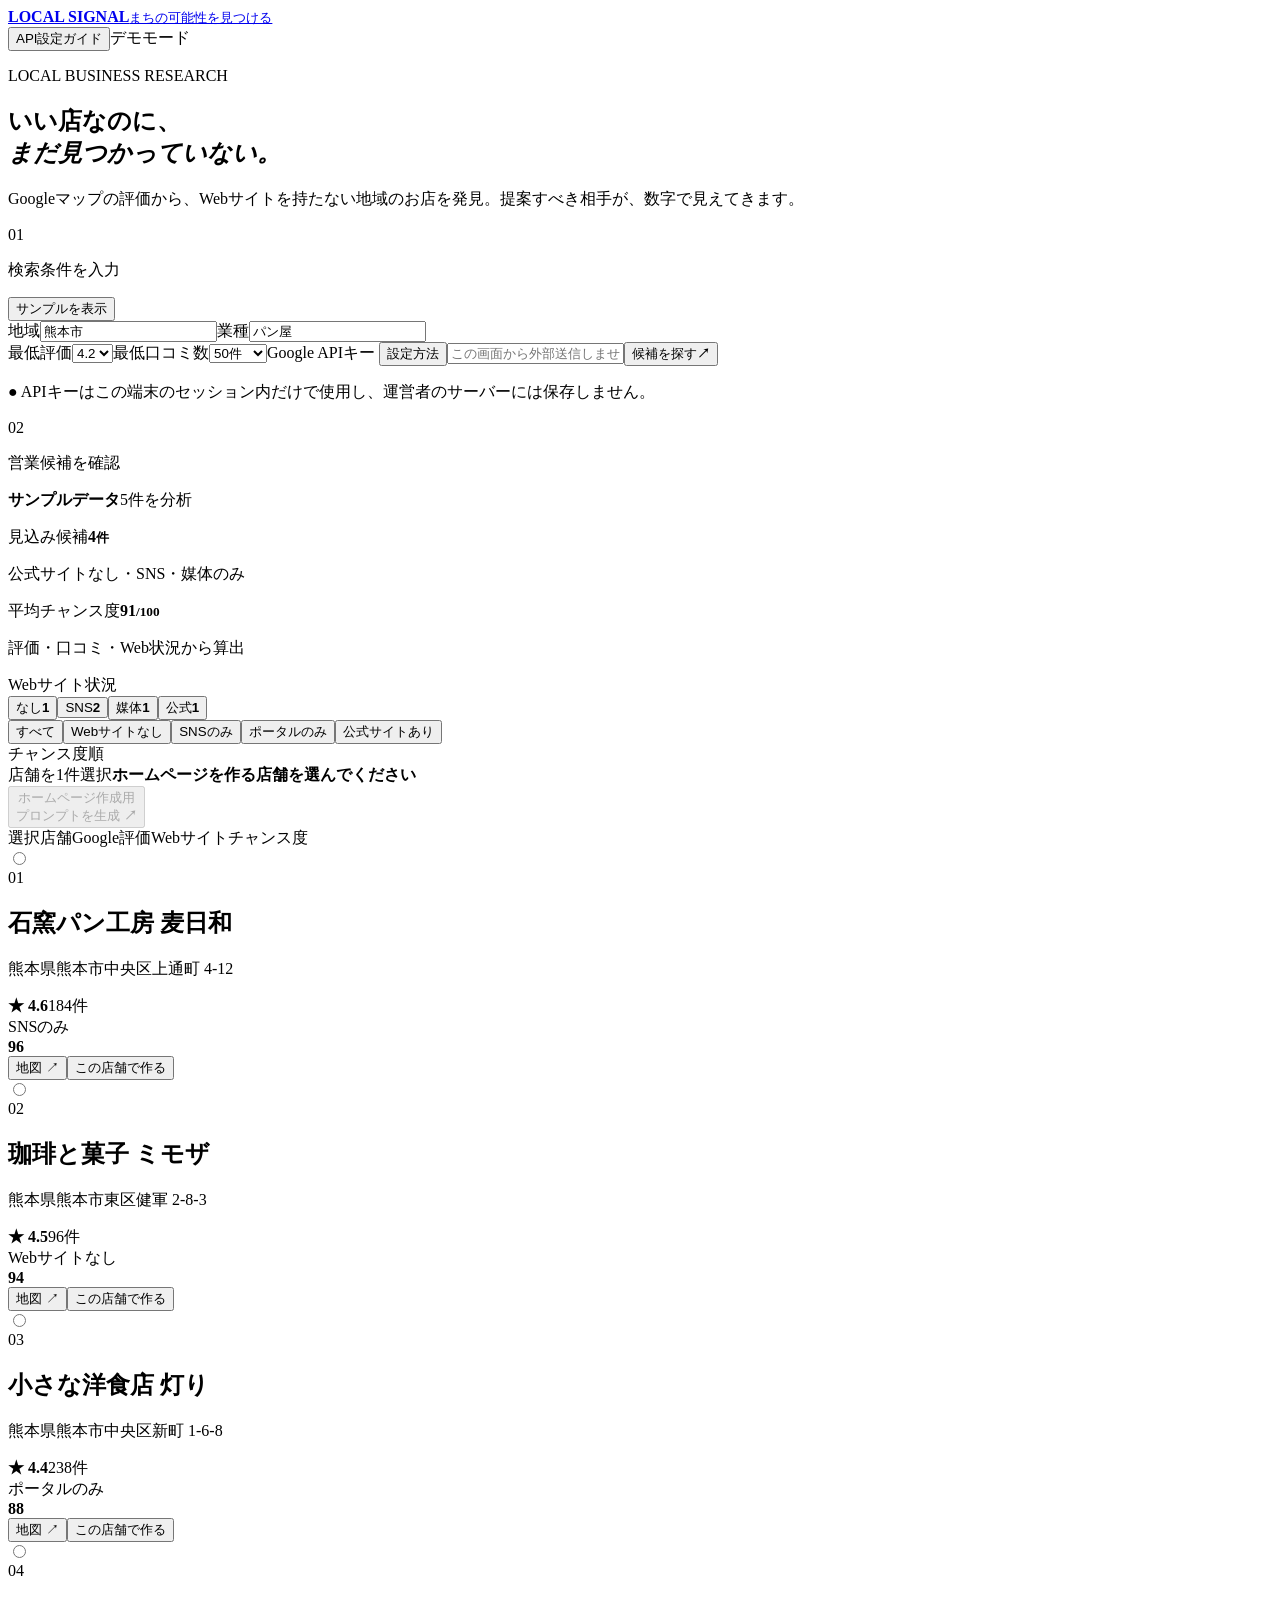
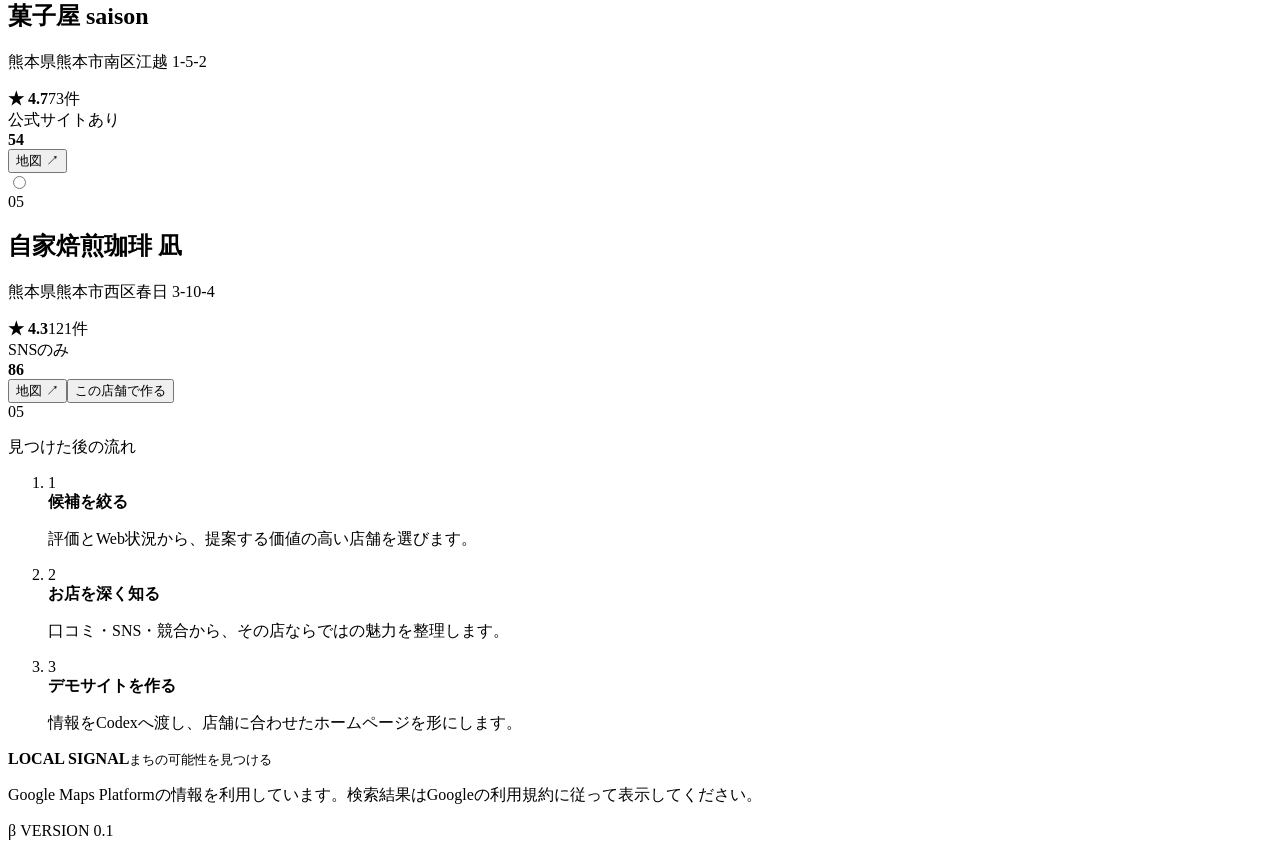
==== docs/index.html @ 7fbd6bca "Add GitHub Pages deployment" ====
<!DOCTYPE html><html lang="ja"><head><meta charSet="utf-8"/><meta name="viewport" content="width=device-width, initial-scale=1"/><link rel="stylesheet" href="/local-signal-research/_next/static/chunks/0dtgub6gqfboc.css" data-precedence="next"/><link rel="preload" as="script" fetchPriority="low" href="/local-signal-research/_next/static/chunks/0ht900cau6_ur.js"/><script src="/local-signal-research/_next/static/chunks/0qncs5-1titxp.js" async=""></script><script src="/local-signal-research/_next/static/chunks/07lhk_q6pmm3r.js" async=""></script><script src="/local-signal-research/_next/static/chunks/turbopack-1726y79am24yc.js" async=""></script><script src="/local-signal-research/_next/static/chunks/0dbhjjzl8qfwv.js" async=""></script><script src="/local-signal-research/_next/static/chunks/0f1sob.sh7b4a.js" async=""></script><title>LOCAL SIGNAL | 地域店舗リサーチ</title><meta name="description" content="Googleマップの評価から、Webサイトを持たない地域の優良店を発見する店舗リサーチツール。"/><meta property="og:title" content="LOCAL SIGNAL | 地域店舗リサーチ"/><meta property="og:description" content="いい店を、見つけにいく。Webサイトを持たない地域の優良店を発見。"/><meta property="og:image" content="https://splashocean920hiro-gif.github.io/local-signal-research/og.png"/><meta property="og:image:width" content="1200"/><meta property="og:image:height" content="630"/><meta property="og:image:alt" content="LOCAL SIGNAL"/><meta name="twitter:card" content="summary_large_image"/><meta name="twitter:title" content="LOCAL SIGNAL | 地域店舗リサーチ"/><meta name="twitter:description" content="いい店を、見つけにいく。"/><meta name="twitter:image" content="https://splashocean920hiro-gif.github.io/local-signal-research/og.png"/><script src="/local-signal-research/_next/static/chunks/03~yq9q893hmn.js" noModule=""></script></head><body><div hidden=""><!--$--><!--/$--></div><main><header class="topbar"><a class="brand" href="#top" aria-label="LOCAL SIGNAL ホーム"><span class="brandMark"><i></i><i></i><i></i></span><span><strong>LOCAL SIGNAL</strong><small>まちの可能性を見つける</small></span></a><div class="headerActions"><button class="textButton">API設定ガイド</button><span class="connection "><i></i>デモモード</span></div></header><section class="hero" id="top"><div class="heroIntro"><p class="overline">LOCAL BUSINESS RESEARCH</p><h1>いい店なのに、<br/><em>まだ見つかっていない。</em></h1><p class="heroLead">Googleマップの評価から、Webサイトを持たない地域のお店を発見。提案すべき相手が、数字で見えてきます。</p></div><form class="searchPanel"><div class="panelTop"><div><span class="stepNumber">01</span><p>検索条件を入力</p></div><button type="button" class="demoReset">サンプルを表示</button></div><div class="mainFields"><label><span>地域</span><input placeholder="例：熊本市" required="" value="熊本市"/></label><label><span>業種</span><input placeholder="例：パン屋" required="" value="パン屋"/></label></div><div class="subFields"><label><span>最低評価</span><select><option value="4">4.0</option><option value="4.2" selected="">4.2</option><option value="4.3">4.3</option><option value="4.5">4.5</option></select></label><label><span>最低口コミ数</span><select><option value="20">20件</option><option value="50" selected="">50件</option><option value="100">100件</option><option value="200">200件</option></select></label><label class="apiField"><span>Google APIキー <button type="button">設定方法</button></span><input type="password" placeholder="この画面から外部送信しません" autoComplete="off" value=""/></label><button class="searchButton" type="submit"><span>候補を探す</span><b>↗</b></button></div><p class="privacyNote"><span>●</span> APIキーはこの端末のセッション内だけで使用し、運営者のサーバーには保存しません。</p></form></section><section class="results" aria-live="polite"><div class="resultHeading"><div><span class="stepNumber dark">02</span><p>営業候補を確認</p></div><p class="resultContext"><b>サンプルデータ</b><span>5<!-- -->件を分析</span></p></div><div class="summaryGrid"><article><span>見込み候補</span><strong>4<small>件</small></strong><p>公式サイトなし・SNS・媒体のみ</p></article><article><span>平均チャンス度</span><strong>91<small>/100</small></strong><p>評価・口コミ・Web状況から算出</p></article><article class="breakdown"><span>Webサイト状況</span><div><button><i class="none"></i>なし<b>1</b></button><button><i class="sns"></i>SNS<b>2</b></button><button><i class="portal"></i>媒体<b>1</b></button><button><i class="official"></i>公式<b>1</b></button></div></article></div><div class="tableToolbar"><div class="filterTabs"><button class="active">すべて</button><button class="">Webサイトなし</button><button class="">SNSのみ</button><button class="">ポータルのみ</button><button class="">公式サイトあり</button></div><span>チャンス度順</span></div><div class="selectionBar "><div><span>店舗を1件選択</span><strong>ホームページを作る店舗を選んでください</strong></div><button type="button" disabled="">ホームページ作成用<br/>プロンプトを生成 <b>↗</b></button></div><div class="leadTable"><div class="tableHead"><span>選択</span><span>店舗</span><span>Google評価</span><span>Webサイト</span><span>チャンス度</span><span></span></div><article class="leadRow "><label class="selectControl" aria-label="石窯パン工房 麦日和を選択"><input type="radio" name="selected-store"/><span></span></label><div class="storeCell"><span class="rank">01</span><div><h2>石窯パン工房 麦日和</h2><p>熊本県熊本市中央区上通町 4-12</p></div></div><div class="ratingCell"><strong>★ <!-- -->4.6</strong><span>184<!-- -->件</span></div><div><span class="statusBadge sns"><i></i>SNSのみ</span></div><div class="scoreCell"><div><i style="width:96%"></i></div><strong>96</strong></div><div class="rowActions"><button type="button">地図 ↗</button><button class="proposal" type="button">この店舗で作る</button></div></article><article class="leadRow "><label class="selectControl" aria-label="珈琲と菓子 ミモザを選択"><input type="radio" name="selected-store"/><span></span></label><div class="storeCell"><span class="rank">02</span><div><h2>珈琲と菓子 ミモザ</h2><p>熊本県熊本市東区健軍 2-8-3</p></div></div><div class="ratingCell"><strong>★ <!-- -->4.5</strong><span>96<!-- -->件</span></div><div><span class="statusBadge none"><i></i>Webサイトなし</span></div><div class="scoreCell"><div><i style="width:94%"></i></div><strong>94</strong></div><div class="rowActions"><button type="button">地図 ↗</button><button class="proposal" type="button">この店舗で作る</button></div></article><article class="leadRow "><label class="selectControl" aria-label="小さな洋食店 灯りを選択"><input type="radio" name="selected-store"/><span></span></label><div class="storeCell"><span class="rank">03</span><div><h2>小さな洋食店 灯り</h2><p>熊本県熊本市中央区新町 1-6-8</p></div></div><div class="ratingCell"><strong>★ <!-- -->4.4</strong><span>238<!-- -->件</span></div><div><span class="statusBadge portal"><i></i>ポータルのみ</span></div><div class="scoreCell"><div><i style="width:88%"></i></div><strong>88</strong></div><div class="rowActions"><button type="button">地図 ↗</button><button class="proposal" type="button">この店舗で作る</button></div></article><article class="leadRow "><label class="selectControl" aria-label="菓子屋 saisonを選択"><input type="radio" name="selected-store"/><span></span></label><div class="storeCell"><span class="rank">04</span><div><h2>菓子屋 saison</h2><p>熊本県熊本市南区江越 1-5-2</p></div></div><div class="ratingCell"><strong>★ <!-- -->4.7</strong><span>73<!-- -->件</span></div><div><span class="statusBadge official"><i></i>公式サイトあり</span></div><div class="scoreCell"><div><i style="width:54%"></i></div><strong>54</strong></div><div class="rowActions"><button type="button">地図 ↗</button></div></article><article class="leadRow "><label class="selectControl" aria-label="自家焙煎珈琲 凪を選択"><input type="radio" name="selected-store"/><span></span></label><div class="storeCell"><span class="rank">05</span><div><h2>自家焙煎珈琲 凪</h2><p>熊本県熊本市西区春日 3-10-4</p></div></div><div class="ratingCell"><strong>★ <!-- -->4.3</strong><span>121<!-- -->件</span></div><div><span class="statusBadge sns"><i></i>SNSのみ</span></div><div class="scoreCell"><div><i style="width:86%"></i></div><strong>86</strong></div><div class="rowActions"><button type="button">地図 ↗</button><button class="proposal" type="button">この店舗で作る</button></div></article></div></section><section class="workflow"><div><span class="stepNumber pale">05</span><p>見つけた後の流れ</p></div><ol><li><span>1</span><div><strong>候補を絞る</strong><p>評価とWeb状況から、提案する価値の高い店舗を選びます。</p></div></li><li><span>2</span><div><strong>お店を深く知る</strong><p>口コミ・SNS・競合から、その店ならではの魅力を整理します。</p></div></li><li><span>3</span><div><strong>デモサイトを作る</strong><p>情報をCodexへ渡し、店舗に合わせたホームページを形にします。</p></div></li></ol></section><footer><div class="brand footerBrand"><span class="brandMark"><i></i><i></i><i></i></span><span><strong>LOCAL SIGNAL</strong><small>まちの可能性を見つける</small></span></div><p>Google Maps Platformの情報を利用しています。検索結果はGoogleの利用規約に従って表示してください。</p><span>β VERSION 0.1</span></footer></main><!--$--><!--/$--><script src="/local-signal-research/_next/static/chunks/0ht900cau6_ur.js" id="_R_" async=""></script><script>(self.__next_f=self.__next_f||[]).push([0])</script><script>self.__next_f.push([1,"1:\"$Sreact.fragment\"\n2:I[39756,[\"/local-signal-research/_next/static/chunks/0dbhjjzl8qfwv.js\"],\"default\"]\n3:I[37457,[\"/local-signal-research/_next/static/chunks/0dbhjjzl8qfwv.js\"],\"default\"]\n4:I[47257,[\"/local-signal-research/_next/static/chunks/0dbhjjzl8qfwv.js\"],\"ClientPageRoot\"]\n5:I[31713,[\"/local-signal-research/_next/static/chunks/0dbhjjzl8qfwv.js\",\"/local-signal-research/_next/static/chunks/0f1sob.sh7b4a.js\"],\"default\"]\n8:I[97367,[\"/local-signal-research/_next/static/chunks/0dbhjjzl8qfwv.js\"],\"OutletBoundary\"]\n9:\"$Sreact.suspense\"\nb:I[97367,[\"/local-signal-research/_next/static/chunks/0dbhjjzl8qfwv.js\"],\"ViewportBoundary\"]\nd:I[97367,[\"/local-signal-research/_next/static/chunks/0dbhjjzl8qfwv.js\"],\"MetadataBoundary\"]\nf:I[68027,[\"/local-signal-research/_next/static/chunks/0dbhjjzl8qfwv.js\"],\"default\",1]\n:HL[\"/local-signal-research/_next/static/chunks/0dtgub6gqfboc.css\",\"style\"]\n"])</script><script>self.__next_f.push([1,"0:{\"P\":null,\"c\":[\"\",\"\"],\"q\":\"\",\"i\":false,\"f\":[[[\"\",{\"children\":[\"__PAGE__\",{}]},\"$undefined\",\"$undefined\",16],[[\"$\",\"$1\",\"c\",{\"children\":[[[\"$\",\"link\",\"0\",{\"rel\":\"stylesheet\",\"href\":\"/local-signal-research/_next/static/chunks/0dtgub6gqfboc.css\",\"precedence\":\"next\",\"crossOrigin\":\"$undefined\",\"nonce\":\"$undefined\"}],[\"$\",\"script\",\"script-0\",{\"src\":\"/local-signal-research/_next/static/chunks/0dbhjjzl8qfwv.js\",\"async\":true,\"nonce\":\"$undefined\"}]],[\"$\",\"html\",null,{\"lang\":\"ja\",\"children\":[\"$\",\"body\",null,{\"children\":[\"$\",\"$L2\",null,{\"parallelRouterKey\":\"children\",\"error\":\"$undefined\",\"errorStyles\":\"$undefined\",\"errorScripts\":\"$undefined\",\"template\":[\"$\",\"$L3\",null,{}],\"templateStyles\":\"$undefined\",\"templateScripts\":\"$undefined\",\"notFound\":[[[\"$\",\"title\",null,{\"children\":\"404: This page could not be found.\"}],[\"$\",\"div\",null,{\"style\":{\"fontFamily\":\"system-ui,\\\"Segoe UI\\\",Roboto,Helvetica,Arial,sans-serif,\\\"Apple Color Emoji\\\",\\\"Segoe UI Emoji\\\"\",\"height\":\"100vh\",\"textAlign\":\"center\",\"display\":\"flex\",\"flexDirection\":\"column\",\"alignItems\":\"center\",\"justifyContent\":\"center\"},\"children\":[\"$\",\"div\",null,{\"children\":[[\"$\",\"style\",null,{\"dangerouslySetInnerHTML\":{\"__html\":\"body{color:#000;background:#fff;margin:0}.next-error-h1{border-right:1px solid rgba(0,0,0,.3)}@media (prefers-color-scheme:dark){body{color:#fff;background:#000}.next-error-h1{border-right:1px solid rgba(255,255,255,.3)}}\"}}],[\"$\",\"h1\",null,{\"className\":\"next-error-h1\",\"style\":{\"display\":\"inline-block\",\"margin\":\"0 20px 0 0\",\"padding\":\"0 23px 0 0\",\"fontSize\":24,\"fontWeight\":500,\"verticalAlign\":\"top\",\"lineHeight\":\"49px\"},\"children\":404}],[\"$\",\"div\",null,{\"style\":{\"display\":\"inline-block\"},\"children\":[\"$\",\"h2\",null,{\"style\":{\"fontSize\":14,\"fontWeight\":400,\"lineHeight\":\"49px\",\"margin\":0},\"children\":\"This page could not be found.\"}]}]]}]}]],[]],\"forbidden\":\"$undefined\",\"unauthorized\":\"$undefined\"}]}]}]]}],{\"children\":[[\"$\",\"$1\",\"c\",{\"children\":[[\"$\",\"$L4\",null,{\"Component\":\"$5\",\"serverProvidedParams\":{\"searchParams\":{},\"params\":{},\"promises\":[\"$@6\",\"$@7\"]}}],[[\"$\",\"script\",\"script-0\",{\"src\":\"/local-signal-research/_next/static/chunks/0f1sob.sh7b4a.js\",\"async\":true,\"nonce\":\"$undefined\"}]],[\"$\",\"$L8\",null,{\"children\":[\"$\",\"$9\",null,{\"name\":\"Next.MetadataOutlet\",\"children\":\"$@a\"}]}]]}],{},null,false,null]},null,false,null],[\"$\",\"$1\",\"h\",{\"children\":[null,[\"$\",\"$Lb\",null,{\"children\":\"$Lc\"}],[\"$\",\"div\",null,{\"hidden\":true,\"children\":[\"$\",\"$Ld\",null,{\"children\":[\"$\",\"$9\",null,{\"name\":\"Next.Metadata\",\"children\":\"$Le\"}]}]}],null]}],false]],\"m\":\"$undefined\",\"G\":[\"$f\",[[\"$\",\"link\",\"0\",{\"rel\":\"stylesheet\",\"href\":\"/local-signal-research/_next/static/chunks/0dtgub6gqfboc.css\",\"precedence\":\"next\",\"crossOrigin\":\"$undefined\",\"nonce\":\"$undefined\"}]]],\"S\":true,\"h\":null,\"s\":\"$undefined\",\"l\":\"$undefined\",\"p\":\"$undefined\",\"d\":\"$undefined\",\"b\":\"3Y0BEufJ1GweKyo1wUALV\"}\n"])</script><script>self.__next_f.push([1,"6:{}\n7:\"$0:f:0:1:1:children:0:props:children:0:props:serverProvidedParams:params\"\n"])</script><script>self.__next_f.push([1,"c:[[\"$\",\"meta\",\"0\",{\"charSet\":\"utf-8\"}],[\"$\",\"meta\",\"1\",{\"name\":\"viewport\",\"content\":\"width=device-width, initial-scale=1\"}]]\n"])</script><script>self.__next_f.push([1,"a:null\ne:[[\"$\",\"title\",\"0\",{\"children\":\"LOCAL SIGNAL | 地域店舗リサーチ\"}],[\"$\",\"meta\",\"1\",{\"name\":\"description\",\"content\":\"Googleマップの評価から、Webサイトを持たない地域の優良店を発見する店舗リサーチツール。\"}],[\"$\",\"meta\",\"2\",{\"property\":\"og:title\",\"content\":\"LOCAL SIGNAL | 地域店舗リサーチ\"}],[\"$\",\"meta\",\"3\",{\"property\":\"og:description\",\"content\":\"いい店を、見つけにいく。Webサイトを持たない地域の優良店を発見。\"}],[\"$\",\"meta\",\"4\",{\"property\":\"og:image\",\"content\":\"https://splashocean920hiro-gif.github.io/local-signal-research/og.png\"}],[\"$\",\"meta\",\"5\",{\"property\":\"og:image:width\",\"content\":\"1200\"}],[\"$\",\"meta\",\"6\",{\"property\":\"og:image:height\",\"content\":\"630\"}],[\"$\",\"meta\",\"7\",{\"property\":\"og:image:alt\",\"content\":\"LOCAL SIGNAL\"}],[\"$\",\"meta\",\"8\",{\"name\":\"twitter:card\",\"content\":\"summary_large_image\"}],[\"$\",\"meta\",\"9\",{\"name\":\"twitter:title\",\"content\":\"LOCAL SIGNAL | 地域店舗リサーチ\"}],[\"$\",\"meta\",\"10\",{\"name\":\"twitter:description\",\"content\":\"いい店を、見つけにいく。\"}],[\"$\",\"meta\",\"11\",{\"name\":\"twitter:image\",\"content\":\"https://splashocean920hiro-gif.github.io/local-signal-research/og.png\"}]]\n"])</script></body></html>
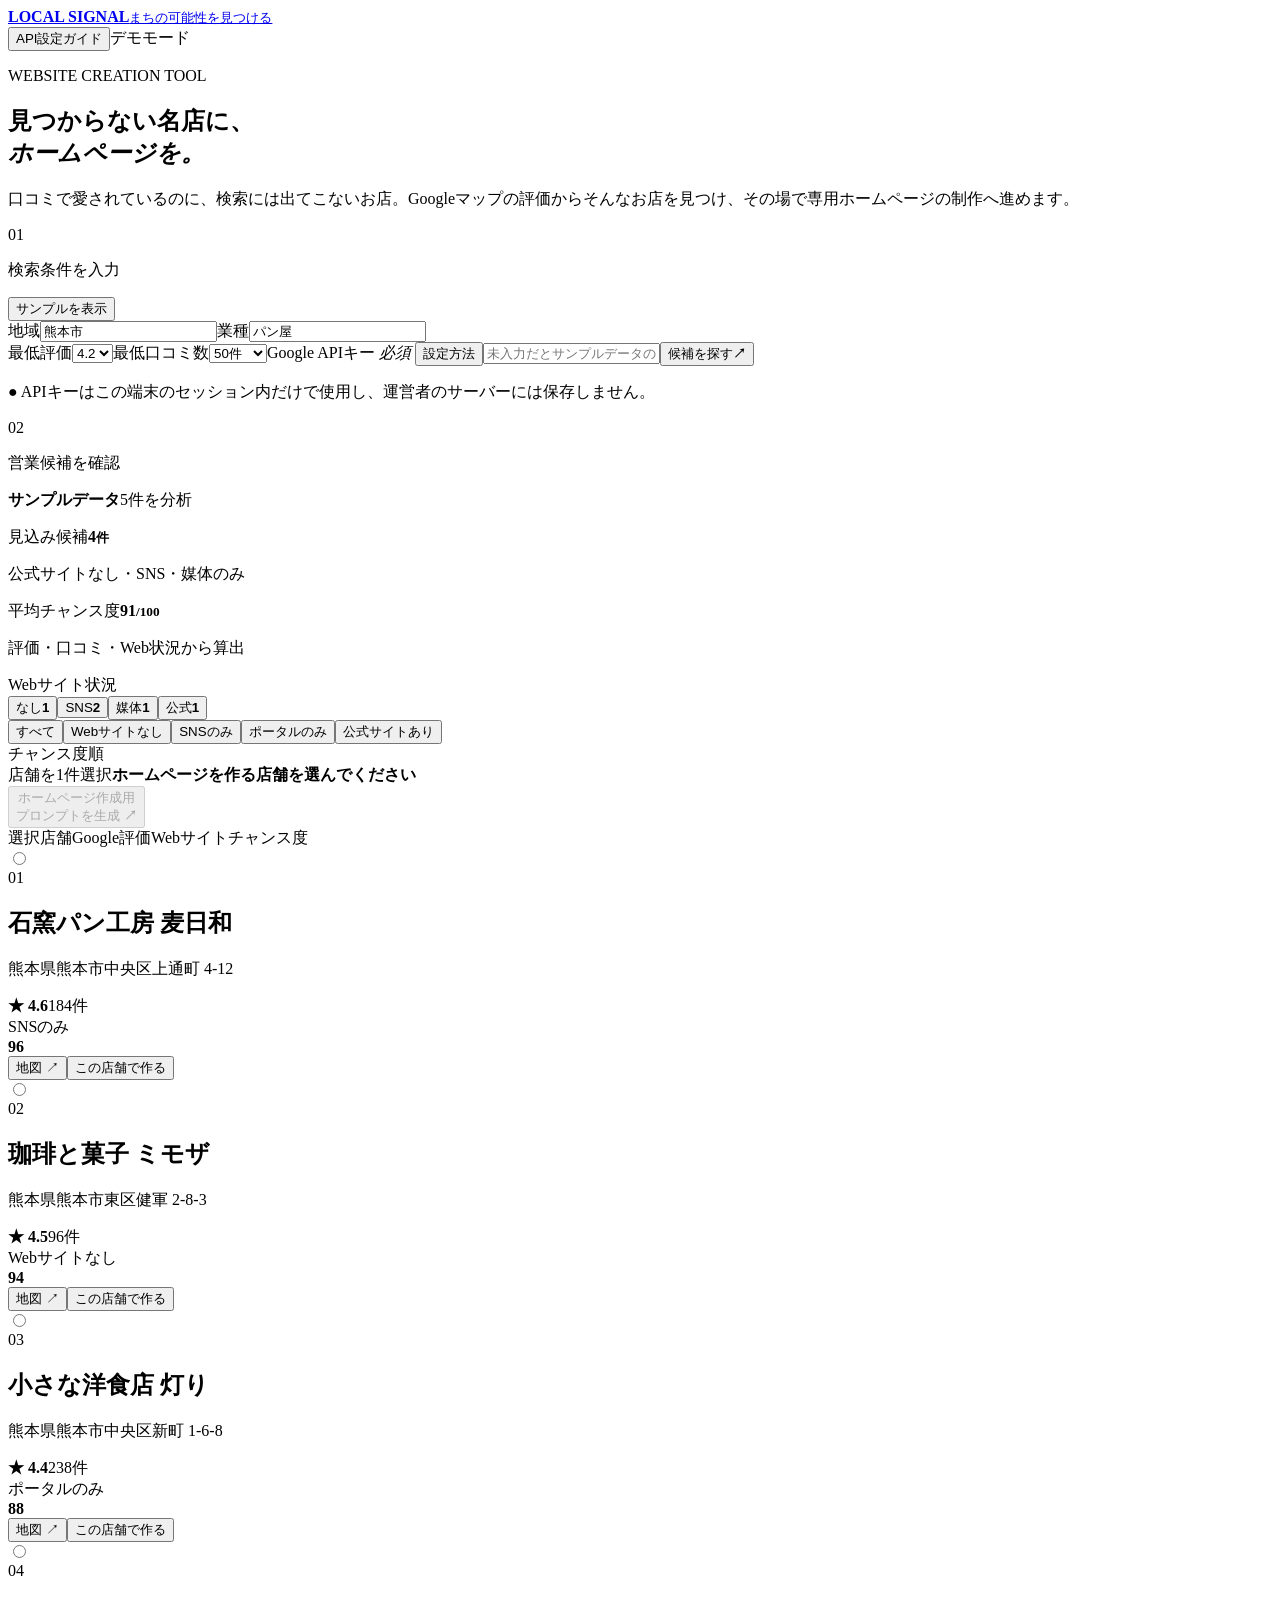
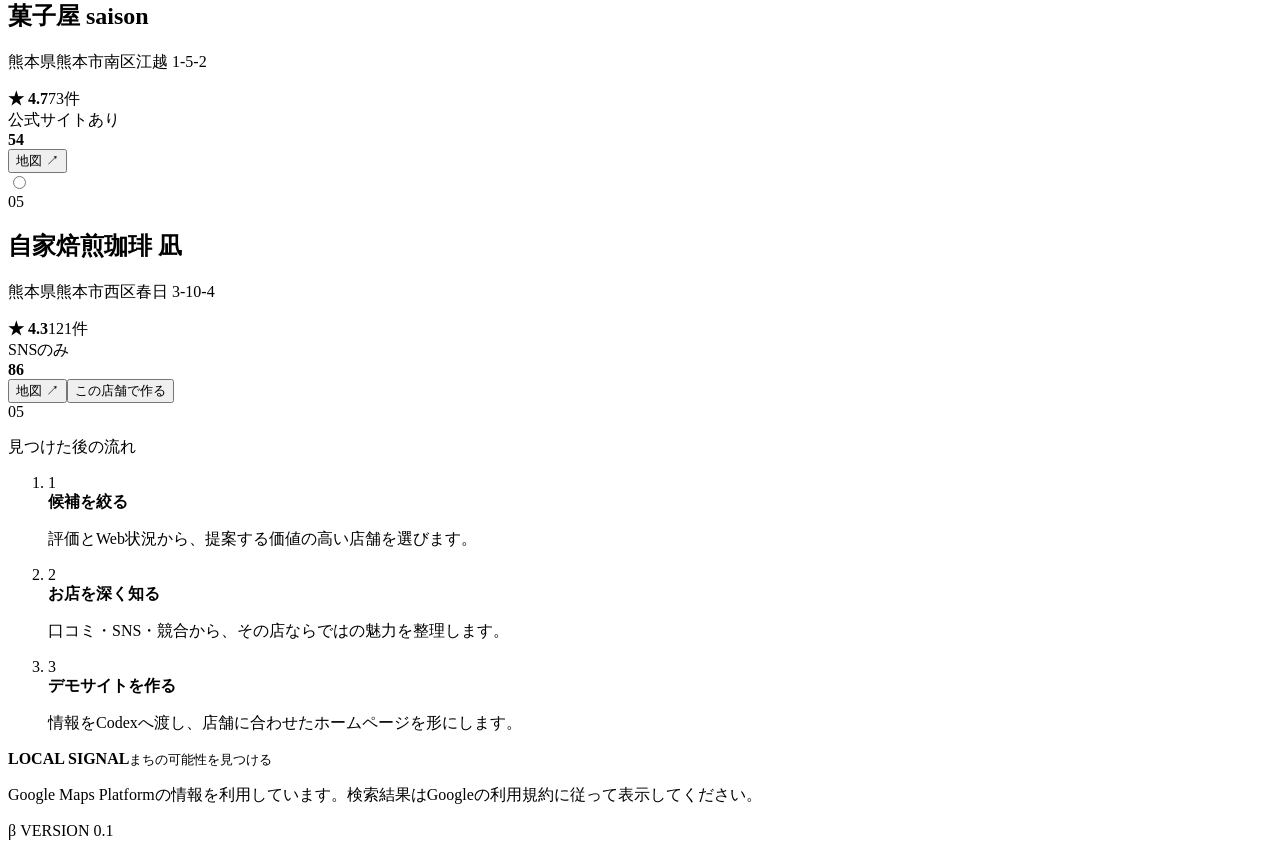
==== commit 11c1e9d8: "ヒーローコピーをWebサイト制作訴求に変更、APIキー入力欄を強調表示 - 見出しを「見つからない名店に、ホームページを。」に変更しWebサイト制作ツールとしての立ち位置を明確化 - Google A" ====
--- a/docs/index.html
+++ b/docs/index.html
@@ -1 +1 @@
-<!DOCTYPE html><html lang="ja"><head><meta charSet="utf-8"/><meta name="viewport" content="width=device-width, initial-scale=1"/><link rel="stylesheet" href="/local-signal-research/_next/static/chunks/0dtgub6gqfboc.css" data-precedence="next"/><link rel="preload" as="script" fetchPriority="low" href="/local-signal-research/_next/static/chunks/0ht900cau6_ur.js"/><script src="/local-signal-research/_next/static/chunks/0qncs5-1titxp.js" async=""></script><script src="/local-signal-research/_next/static/chunks/07lhk_q6pmm3r.js" async=""></script><script src="/local-signal-research/_next/static/chunks/turbopack-1726y79am24yc.js" async=""></script><script src="/local-signal-research/_next/static/chunks/0dbhjjzl8qfwv.js" async=""></script><script src="/local-signal-research/_next/static/chunks/0f1sob.sh7b4a.js" async=""></script><title>LOCAL SIGNAL | 地域店舗リサーチ</title><meta name="description" content="Googleマップの評価から、Webサイトを持たない地域の優良店を発見する店舗リサーチツール。"/><meta property="og:title" content="LOCAL SIGNAL | 地域店舗リサーチ"/><meta property="og:description" content="いい店を、見つけにいく。Webサイトを持たない地域の優良店を発見。"/><meta property="og:image" content="https://splashocean920hiro-gif.github.io/local-signal-research/og.png"/><meta property="og:image:width" content="1200"/><meta property="og:image:height" content="630"/><meta property="og:image:alt" content="LOCAL SIGNAL"/><meta name="twitter:card" content="summary_large_image"/><meta name="twitter:title" content="LOCAL SIGNAL | 地域店舗リサーチ"/><meta name="twitter:description" content="いい店を、見つけにいく。"/><meta name="twitter:image" content="https://splashocean920hiro-gif.github.io/local-signal-research/og.png"/><script src="/local-signal-research/_next/static/chunks/03~yq9q893hmn.js" noModule=""></script></head><body><div hidden=""><!--$--><!--/$--></div><main><header class="topbar"><a class="brand" href="#top" aria-label="LOCAL SIGNAL ホーム"><span class="brandMark"><i></i><i></i><i></i></span><span><strong>LOCAL SIGNAL</strong><small>まちの可能性を見つける</small></span></a><div class="headerActions"><button class="textButton">API設定ガイド</button><span class="connection "><i></i>デモモード</span></div></header><section class="hero" id="top"><div class="heroIntro"><p class="overline">LOCAL BUSINESS RESEARCH</p><h1>いい店なのに、<br/><em>まだ見つかっていない。</em></h1><p class="heroLead">Googleマップの評価から、Webサイトを持たない地域のお店を発見。提案すべき相手が、数字で見えてきます。</p></div><form class="searchPanel"><div class="panelTop"><div><span class="stepNumber">01</span><p>検索条件を入力</p></div><button type="button" class="demoReset">サンプルを表示</button></div><div class="mainFields"><label><span>地域</span><input placeholder="例：熊本市" required="" value="熊本市"/></label><label><span>業種</span><input placeholder="例：パン屋" required="" value="パン屋"/></label></div><div class="subFields"><label><span>最低評価</span><select><option value="4">4.0</option><option value="4.2" selected="">4.2</option><option value="4.3">4.3</option><option value="4.5">4.5</option></select></label><label><span>最低口コミ数</span><select><option value="20">20件</option><option value="50" selected="">50件</option><option value="100">100件</option><option value="200">200件</option></select></label><label class="apiField"><span>Google APIキー <button type="button">設定方法</button></span><input type="password" placeholder="この画面から外部送信しません" autoComplete="off" value=""/></label><button class="searchButton" type="submit"><span>候補を探す</span><b>↗</b></button></div><p class="privacyNote"><span>●</span> APIキーはこの端末のセッション内だけで使用し、運営者のサーバーには保存しません。</p></form></section><section class="results" aria-live="polite"><div class="resultHeading"><div><span class="stepNumber dark">02</span><p>営業候補を確認</p></div><p class="resultContext"><b>サンプルデータ</b><span>5<!-- -->件を分析</span></p></div><div class="summaryGrid"><article><span>見込み候補</span><strong>4<small>件</small></strong><p>公式サイトなし・SNS・媒体のみ</p></article><article><span>平均チャンス度</span><strong>91<small>/100</small></strong><p>評価・口コミ・Web状況から算出</p></article><article class="breakdown"><span>Webサイト状況</span><div><button><i class="none"></i>なし<b>1</b></button><button><i class="sns"></i>SNS<b>2</b></button><button><i class="portal"></i>媒体<b>1</b></button><button><i class="official"></i>公式<b>1</b></button></div></article></div><div class="tableToolbar"><div class="filterTabs"><button class="active">すべて</button><button class="">Webサイトなし</button><button class="">SNSのみ</button><button class="">ポータルのみ</button><button class="">公式サイトあり</button></div><span>チャンス度順</span></div><div class="selectionBar "><div><span>店舗を1件選択</span><strong>ホームページを作る店舗を選んでください</strong></div><button type="button" disabled="">ホームページ作成用<br/>プロンプトを生成 <b>↗</b></button></div><div class="leadTable"><div class="tableHead"><span>選択</span><span>店舗</span><span>Google評価</span><span>Webサイト</span><span>チャンス度</span><span></span></div><article class="leadRow "><label class="selectControl" aria-label="石窯パン工房 麦日和を選択"><input type="radio" name="selected-store"/><span></span></label><div class="storeCell"><span class="rank">01</span><div><h2>石窯パン工房 麦日和</h2><p>熊本県熊本市中央区上通町 4-12</p></div></div><div class="ratingCell"><strong>★ <!-- -->4.6</strong><span>184<!-- -->件</span></div><div><span class="statusBadge sns"><i></i>SNSのみ</span></div><div class="scoreCell"><div><i style="width:96%"></i></div><strong>96</strong></div><div class="rowActions"><button type="button">地図 ↗</button><button class="proposal" type="button">この店舗で作る</button></div></article><article class="leadRow "><label class="selectControl" aria-label="珈琲と菓子 ミモザを選択"><input type="radio" name="selected-store"/><span></span></label><div class="storeCell"><span class="rank">02</span><div><h2>珈琲と菓子 ミモザ</h2><p>熊本県熊本市東区健軍 2-8-3</p></div></div><div class="ratingCell"><strong>★ <!-- -->4.5</strong><span>96<!-- -->件</span></div><div><span class="statusBadge none"><i></i>Webサイトなし</span></div><div class="scoreCell"><div><i style="width:94%"></i></div><strong>94</strong></div><div class="rowActions"><button type="button">地図 ↗</button><button class="proposal" type="button">この店舗で作る</button></div></article><article class="leadRow "><label class="selectControl" aria-label="小さな洋食店 灯りを選択"><input type="radio" name="selected-store"/><span></span></label><div class="storeCell"><span class="rank">03</span><div><h2>小さな洋食店 灯り</h2><p>熊本県熊本市中央区新町 1-6-8</p></div></div><div class="ratingCell"><strong>★ <!-- -->4.4</strong><span>238<!-- -->件</span></div><div><span class="statusBadge portal"><i></i>ポータルのみ</span></div><div class="scoreCell"><div><i style="width:88%"></i></div><strong>88</strong></div><div class="rowActions"><button type="button">地図 ↗</button><button class="proposal" type="button">この店舗で作る</button></div></article><article class="leadRow "><label class="selectControl" aria-label="菓子屋 saisonを選択"><input type="radio" name="selected-store"/><span></span></label><div class="storeCell"><span class="rank">04</span><div><h2>菓子屋 saison</h2><p>熊本県熊本市南区江越 1-5-2</p></div></div><div class="ratingCell"><strong>★ <!-- -->4.7</strong><span>73<!-- -->件</span></div><div><span class="statusBadge official"><i></i>公式サイトあり</span></div><div class="scoreCell"><div><i style="width:54%"></i></div><strong>54</strong></div><div class="rowActions"><button type="button">地図 ↗</button></div></article><article class="leadRow "><label class="selectControl" aria-label="自家焙煎珈琲 凪を選択"><input type="radio" name="selected-store"/><span></span></label><div class="storeCell"><span class="rank">05</span><div><h2>自家焙煎珈琲 凪</h2><p>熊本県熊本市西区春日 3-10-4</p></div></div><div class="ratingCell"><strong>★ <!-- -->4.3</strong><span>121<!-- -->件</span></div><div><span class="statusBadge sns"><i></i>SNSのみ</span></div><div class="scoreCell"><div><i style="width:86%"></i></div><strong>86</strong></div><div class="rowActions"><button type="button">地図 ↗</button><button class="proposal" type="button">この店舗で作る</button></div></article></div></section><section class="workflow"><div><span class="stepNumber pale">05</span><p>見つけた後の流れ</p></div><ol><li><span>1</span><div><strong>候補を絞る</strong><p>評価とWeb状況から、提案する価値の高い店舗を選びます。</p></div></li><li><span>2</span><div><strong>お店を深く知る</strong><p>口コミ・SNS・競合から、その店ならではの魅力を整理します。</p></div></li><li><span>3</span><div><strong>デモサイトを作る</strong><p>情報をCodexへ渡し、店舗に合わせたホームページを形にします。</p></div></li></ol></section><footer><div class="brand footerBrand"><span class="brandMark"><i></i><i></i><i></i></span><span><strong>LOCAL SIGNAL</strong><small>まちの可能性を見つける</small></span></div><p>Google Maps Platformの情報を利用しています。検索結果はGoogleの利用規約に従って表示してください。</p><span>β VERSION 0.1</span></footer></main><!--$--><!--/$--><script src="/local-signal-research/_next/static/chunks/0ht900cau6_ur.js" id="_R_" async=""></script><script>(self.__next_f=self.__next_f||[]).push([0])</script><script>self.__next_f.push([1,"1:\"$Sreact.fragment\"\n2:I[39756,[\"/local-signal-research/_next/static/chunks/0dbhjjzl8qfwv.js\"],\"default\"]\n3:I[37457,[\"/local-signal-research/_next/static/chunks/0dbhjjzl8qfwv.js\"],\"default\"]\n4:I[47257,[\"/local-signal-research/_next/static/chunks/0dbhjjzl8qfwv.js\"],\"ClientPageRoot\"]\n5:I[31713,[\"/local-signal-research/_next/static/chunks/0dbhjjzl8qfwv.js\",\"/local-signal-research/_next/static/chunks/0f1sob.sh7b4a.js\"],\"default\"]\n8:I[97367,[\"/local-signal-research/_next/static/chunks/0dbhjjzl8qfwv.js\"],\"OutletBoundary\"]\n9:\"$Sreact.suspense\"\nb:I[97367,[\"/local-signal-research/_next/static/chunks/0dbhjjzl8qfwv.js\"],\"ViewportBoundary\"]\nd:I[97367,[\"/local-signal-research/_next/static/chunks/0dbhjjzl8qfwv.js\"],\"MetadataBoundary\"]\nf:I[68027,[\"/local-signal-research/_next/static/chunks/0dbhjjzl8qfwv.js\"],\"default\",1]\n:HL[\"/local-signal-research/_next/static/chunks/0dtgub6gqfboc.css\",\"style\"]\n"])</script><script>self.__next_f.push([1,"0:{\"P\":null,\"c\":[\"\",\"\"],\"q\":\"\",\"i\":false,\"f\":[[[\"\",{\"children\":[\"__PAGE__\",{}]},\"$undefined\",\"$undefined\",16],[[\"$\",\"$1\",\"c\",{\"children\":[[[\"$\",\"link\",\"0\",{\"rel\":\"stylesheet\",\"href\":\"/local-signal-research/_next/static/chunks/0dtgub6gqfboc.css\",\"precedence\":\"next\",\"crossOrigin\":\"$undefined\",\"nonce\":\"$undefined\"}],[\"$\",\"script\",\"script-0\",{\"src\":\"/local-signal-research/_next/static/chunks/0dbhjjzl8qfwv.js\",\"async\":true,\"nonce\":\"$undefined\"}]],[\"$\",\"html\",null,{\"lang\":\"ja\",\"children\":[\"$\",\"body\",null,{\"children\":[\"$\",\"$L2\",null,{\"parallelRouterKey\":\"children\",\"error\":\"$undefined\",\"errorStyles\":\"$undefined\",\"errorScripts\":\"$undefined\",\"template\":[\"$\",\"$L3\",null,{}],\"templateStyles\":\"$undefined\",\"templateScripts\":\"$undefined\",\"notFound\":[[[\"$\",\"title\",null,{\"children\":\"404: This page could not be found.\"}],[\"$\",\"div\",null,{\"style\":{\"fontFamily\":\"system-ui,\\\"Segoe UI\\\",Roboto,Helvetica,Arial,sans-serif,\\\"Apple Color Emoji\\\",\\\"Segoe UI Emoji\\\"\",\"height\":\"100vh\",\"textAlign\":\"center\",\"display\":\"flex\",\"flexDirection\":\"column\",\"alignItems\":\"center\",\"justifyContent\":\"center\"},\"children\":[\"$\",\"div\",null,{\"children\":[[\"$\",\"style\",null,{\"dangerouslySetInnerHTML\":{\"__html\":\"body{color:#000;background:#fff;margin:0}.next-error-h1{border-right:1px solid rgba(0,0,0,.3)}@media (prefers-color-scheme:dark){body{color:#fff;background:#000}.next-error-h1{border-right:1px solid rgba(255,255,255,.3)}}\"}}],[\"$\",\"h1\",null,{\"className\":\"next-error-h1\",\"style\":{\"display\":\"inline-block\",\"margin\":\"0 20px 0 0\",\"padding\":\"0 23px 0 0\",\"fontSize\":24,\"fontWeight\":500,\"verticalAlign\":\"top\",\"lineHeight\":\"49px\"},\"children\":404}],[\"$\",\"div\",null,{\"style\":{\"display\":\"inline-block\"},\"children\":[\"$\",\"h2\",null,{\"style\":{\"fontSize\":14,\"fontWeight\":400,\"lineHeight\":\"49px\",\"margin\":0},\"children\":\"This page could not be found.\"}]}]]}]}]],[]],\"forbidden\":\"$undefined\",\"unauthorized\":\"$undefined\"}]}]}]]}],{\"children\":[[\"$\",\"$1\",\"c\",{\"children\":[[\"$\",\"$L4\",null,{\"Component\":\"$5\",\"serverProvidedParams\":{\"searchParams\":{},\"params\":{},\"promises\":[\"$@6\",\"$@7\"]}}],[[\"$\",\"script\",\"script-0\",{\"src\":\"/local-signal-research/_next/static/chunks/0f1sob.sh7b4a.js\",\"async\":true,\"nonce\":\"$undefined\"}]],[\"$\",\"$L8\",null,{\"children\":[\"$\",\"$9\",null,{\"name\":\"Next.MetadataOutlet\",\"children\":\"$@a\"}]}]]}],{},null,false,null]},null,false,null],[\"$\",\"$1\",\"h\",{\"children\":[null,[\"$\",\"$Lb\",null,{\"children\":\"$Lc\"}],[\"$\",\"div\",null,{\"hidden\":true,\"children\":[\"$\",\"$Ld\",null,{\"children\":[\"$\",\"$9\",null,{\"name\":\"Next.Metadata\",\"children\":\"$Le\"}]}]}],null]}],false]],\"m\":\"$undefined\",\"G\":[\"$f\",[[\"$\",\"link\",\"0\",{\"rel\":\"stylesheet\",\"href\":\"/local-signal-research/_next/static/chunks/0dtgub6gqfboc.css\",\"precedence\":\"next\",\"crossOrigin\":\"$undefined\",\"nonce\":\"$undefined\"}]]],\"S\":true,\"h\":null,\"s\":\"$undefined\",\"l\":\"$undefined\",\"p\":\"$undefined\",\"d\":\"$undefined\",\"b\":\"3Y0BEufJ1GweKyo1wUALV\"}\n"])</script><script>self.__next_f.push([1,"6:{}\n7:\"$0:f:0:1:1:children:0:props:children:0:props:serverProvidedParams:params\"\n"])</script><script>self.__next_f.push([1,"c:[[\"$\",\"meta\",\"0\",{\"charSet\":\"utf-8\"}],[\"$\",\"meta\",\"1\",{\"name\":\"viewport\",\"content\":\"width=device-width, initial-scale=1\"}]]\n"])</script><script>self.__next_f.push([1,"a:null\ne:[[\"$\",\"title\",\"0\",{\"children\":\"LOCAL SIGNAL | 地域店舗リサーチ\"}],[\"$\",\"meta\",\"1\",{\"name\":\"description\",\"content\":\"Googleマップの評価から、Webサイトを持たない地域の優良店を発見する店舗リサーチツール。\"}],[\"$\",\"meta\",\"2\",{\"property\":\"og:title\",\"content\":\"LOCAL SIGNAL | 地域店舗リサーチ\"}],[\"$\",\"meta\",\"3\",{\"property\":\"og:description\",\"content\":\"いい店を、見つけにいく。Webサイトを持たない地域の優良店を発見。\"}],[\"$\",\"meta\",\"4\",{\"property\":\"og:image\",\"content\":\"https://splashocean920hiro-gif.github.io/local-signal-research/og.png\"}],[\"$\",\"meta\",\"5\",{\"property\":\"og:image:width\",\"content\":\"1200\"}],[\"$\",\"meta\",\"6\",{\"property\":\"og:image:height\",\"content\":\"630\"}],[\"$\",\"meta\",\"7\",{\"property\":\"og:image:alt\",\"content\":\"LOCAL SIGNAL\"}],[\"$\",\"meta\",\"8\",{\"name\":\"twitter:card\",\"content\":\"summary_large_image\"}],[\"$\",\"meta\",\"9\",{\"name\":\"twitter:title\",\"content\":\"LOCAL SIGNAL | 地域店舗リサーチ\"}],[\"$\",\"meta\",\"10\",{\"name\":\"twitter:description\",\"content\":\"いい店を、見つけにいく。\"}],[\"$\",\"meta\",\"11\",{\"name\":\"twitter:image\",\"content\":\"https://splashocean920hiro-gif.github.io/local-signal-research/og.png\"}]]\n"])</script></body></html>+<!DOCTYPE html><html lang="ja"><head><meta charSet="utf-8"/><meta name="viewport" content="width=device-width, initial-scale=1"/><link rel="stylesheet" href="/_next/static/chunks/175tqqc1~do47.css" data-precedence="next"/><link rel="preload" as="script" fetchPriority="low" href="/_next/static/chunks/0ht900cau6_ur.js"/><script src="/_next/static/chunks/0t2z5hkh7v~~b.js" async=""></script><script src="/_next/static/chunks/07lhk_q6pmm3r.js" async=""></script><script src="/_next/static/chunks/turbopack-0cek.dh0dqtgy.js" async=""></script><script src="/_next/static/chunks/0dbhjjzl8qfwv.js" async=""></script><script src="/_next/static/chunks/01nvre5kxkc~k.js" async=""></script><title>LOCAL SIGNAL | 地域店舗リサーチ</title><meta name="description" content="Googleマップの評価から、Webサイトを持たない地域の優良店を発見する店舗リサーチツール。"/><meta property="og:title" content="LOCAL SIGNAL | 地域店舗リサーチ"/><meta property="og:description" content="いい店を、見つけにいく。Webサイトを持たない地域の優良店を発見。"/><meta property="og:image" content="https://local-signal-research.piace2025.chatgpt.site/og.png"/><meta property="og:image:width" content="1200"/><meta property="og:image:height" content="630"/><meta property="og:image:alt" content="LOCAL SIGNAL"/><meta name="twitter:card" content="summary_large_image"/><meta name="twitter:title" content="LOCAL SIGNAL | 地域店舗リサーチ"/><meta name="twitter:description" content="いい店を、見つけにいく。"/><meta name="twitter:image" content="https://local-signal-research.piace2025.chatgpt.site/og.png"/><script src="/_next/static/chunks/03~yq9q893hmn.js" noModule=""></script></head><body><div hidden=""><!--$--><!--/$--></div><main><header class="topbar"><a class="brand" href="#top" aria-label="LOCAL SIGNAL ホーム"><span class="brandMark"><i></i><i></i><i></i></span><span><strong>LOCAL SIGNAL</strong><small>まちの可能性を見つける</small></span></a><div class="headerActions"><button class="textButton">API設定ガイド</button><span class="connection "><i></i>デモモード</span></div></header><section class="hero" id="top"><div class="heroIntro"><p class="overline">WEBSITE CREATION TOOL</p><h1>見つからない名店に、<br/><em>ホームページを。</em></h1><p class="heroLead">口コミで愛されているのに、検索には出てこないお店。Googleマップの評価からそんなお店を見つけ、その場で専用ホームページの制作へ進めます。</p></div><form class="searchPanel"><div class="panelTop"><div><span class="stepNumber">01</span><p>検索条件を入力</p></div><button type="button" class="demoReset">サンプルを表示</button></div><div class="mainFields"><label><span>地域</span><input placeholder="例：熊本市" required="" value="熊本市"/></label><label><span>業種</span><input placeholder="例：パン屋" required="" value="パン屋"/></label></div><div class="subFields"><label><span>最低評価</span><select><option value="4">4.0</option><option value="4.2" selected="">4.2</option><option value="4.3">4.3</option><option value="4.5">4.5</option></select></label><label><span>最低口コミ数</span><select><option value="20">20件</option><option value="50" selected="">50件</option><option value="100">100件</option><option value="200">200件</option></select></label><label class="apiField needsSetup"><span>Google APIキー <em>必須</em> <button type="button" class="setupButton">設定方法</button></span><input type="password" placeholder="未入力だとサンプルデータのみ表示されます" autoComplete="off" value=""/></label><button class="searchButton" type="submit"><span>候補を探す</span><b>↗</b></button></div><p class="privacyNote"><span>●</span> APIキーはこの端末のセッション内だけで使用し、運営者のサーバーには保存しません。</p></form></section><section class="results" aria-live="polite"><div class="resultHeading"><div><span class="stepNumber dark">02</span><p>営業候補を確認</p></div><p class="resultContext"><b>サンプルデータ</b><span>5<!-- -->件を分析</span></p></div><div class="summaryGrid"><article><span>見込み候補</span><strong>4<small>件</small></strong><p>公式サイトなし・SNS・媒体のみ</p></article><article><span>平均チャンス度</span><strong>91<small>/100</small></strong><p>評価・口コミ・Web状況から算出</p></article><article class="breakdown"><span>Webサイト状況</span><div><button><i class="none"></i>なし<b>1</b></button><button><i class="sns"></i>SNS<b>2</b></button><button><i class="portal"></i>媒体<b>1</b></button><button><i class="official"></i>公式<b>1</b></button></div></article></div><div class="tableToolbar"><div class="filterTabs"><button class="active">すべて</button><button class="">Webサイトなし</button><button class="">SNSのみ</button><button class="">ポータルのみ</button><button class="">公式サイトあり</button></div><span>チャンス度順</span></div><div class="selectionBar "><div><span>店舗を1件選択</span><strong>ホームページを作る店舗を選んでください</strong></div><button type="button" disabled="">ホームページ作成用<br/>プロンプトを生成 <b>↗</b></button></div><div class="leadTable"><div class="tableHead"><span>選択</span><span>店舗</span><span>Google評価</span><span>Webサイト</span><span>チャンス度</span><span></span></div><article class="leadRow "><label class="selectControl" aria-label="石窯パン工房 麦日和を選択"><input type="radio" name="selected-store"/><span></span></label><div class="storeCell"><span class="rank">01</span><div><h2>石窯パン工房 麦日和</h2><p>熊本県熊本市中央区上通町 4-12</p></div></div><div class="ratingCell"><strong>★ <!-- -->4.6</strong><span>184<!-- -->件</span></div><div><span class="statusBadge sns"><i></i>SNSのみ</span></div><div class="scoreCell"><div><i style="width:96%"></i></div><strong>96</strong></div><div class="rowActions"><button type="button">地図 ↗</button><button class="proposal" type="button">この店舗で作る</button></div></article><article class="leadRow "><label class="selectControl" aria-label="珈琲と菓子 ミモザを選択"><input type="radio" name="selected-store"/><span></span></label><div class="storeCell"><span class="rank">02</span><div><h2>珈琲と菓子 ミモザ</h2><p>熊本県熊本市東区健軍 2-8-3</p></div></div><div class="ratingCell"><strong>★ <!-- -->4.5</strong><span>96<!-- -->件</span></div><div><span class="statusBadge none"><i></i>Webサイトなし</span></div><div class="scoreCell"><div><i style="width:94%"></i></div><strong>94</strong></div><div class="rowActions"><button type="button">地図 ↗</button><button class="proposal" type="button">この店舗で作る</button></div></article><article class="leadRow "><label class="selectControl" aria-label="小さな洋食店 灯りを選択"><input type="radio" name="selected-store"/><span></span></label><div class="storeCell"><span class="rank">03</span><div><h2>小さな洋食店 灯り</h2><p>熊本県熊本市中央区新町 1-6-8</p></div></div><div class="ratingCell"><strong>★ <!-- -->4.4</strong><span>238<!-- -->件</span></div><div><span class="statusBadge portal"><i></i>ポータルのみ</span></div><div class="scoreCell"><div><i style="width:88%"></i></div><strong>88</strong></div><div class="rowActions"><button type="button">地図 ↗</button><button class="proposal" type="button">この店舗で作る</button></div></article><article class="leadRow "><label class="selectControl" aria-label="菓子屋 saisonを選択"><input type="radio" name="selected-store"/><span></span></label><div class="storeCell"><span class="rank">04</span><div><h2>菓子屋 saison</h2><p>熊本県熊本市南区江越 1-5-2</p></div></div><div class="ratingCell"><strong>★ <!-- -->4.7</strong><span>73<!-- -->件</span></div><div><span class="statusBadge official"><i></i>公式サイトあり</span></div><div class="scoreCell"><div><i style="width:54%"></i></div><strong>54</strong></div><div class="rowActions"><button type="button">地図 ↗</button></div></article><article class="leadRow "><label class="selectControl" aria-label="自家焙煎珈琲 凪を選択"><input type="radio" name="selected-store"/><span></span></label><div class="storeCell"><span class="rank">05</span><div><h2>自家焙煎珈琲 凪</h2><p>熊本県熊本市西区春日 3-10-4</p></div></div><div class="ratingCell"><strong>★ <!-- -->4.3</strong><span>121<!-- -->件</span></div><div><span class="statusBadge sns"><i></i>SNSのみ</span></div><div class="scoreCell"><div><i style="width:86%"></i></div><strong>86</strong></div><div class="rowActions"><button type="button">地図 ↗</button><button class="proposal" type="button">この店舗で作る</button></div></article></div></section><section class="workflow"><div><span class="stepNumber pale">05</span><p>見つけた後の流れ</p></div><ol><li><span>1</span><div><strong>候補を絞る</strong><p>評価とWeb状況から、提案する価値の高い店舗を選びます。</p></div></li><li><span>2</span><div><strong>お店を深く知る</strong><p>口コミ・SNS・競合から、その店ならではの魅力を整理します。</p></div></li><li><span>3</span><div><strong>デモサイトを作る</strong><p>情報をCodexへ渡し、店舗に合わせたホームページを形にします。</p></div></li></ol></section><footer><div class="brand footerBrand"><span class="brandMark"><i></i><i></i><i></i></span><span><strong>LOCAL SIGNAL</strong><small>まちの可能性を見つける</small></span></div><p>Google Maps Platformの情報を利用しています。検索結果はGoogleの利用規約に従って表示してください。</p><span>β VERSION 0.1</span></footer></main><!--$--><!--/$--><script src="/_next/static/chunks/0ht900cau6_ur.js" id="_R_" async=""></script><script>(self.__next_f=self.__next_f||[]).push([0])</script><script>self.__next_f.push([1,"1:\"$Sreact.fragment\"\n2:I[39756,[\"/_next/static/chunks/0dbhjjzl8qfwv.js\"],\"default\"]\n3:I[37457,[\"/_next/static/chunks/0dbhjjzl8qfwv.js\"],\"default\"]\n4:I[47257,[\"/_next/static/chunks/0dbhjjzl8qfwv.js\"],\"ClientPageRoot\"]\n5:I[31713,[\"/_next/static/chunks/0dbhjjzl8qfwv.js\",\"/_next/static/chunks/01nvre5kxkc~k.js\"],\"default\"]\n8:I[97367,[\"/_next/static/chunks/0dbhjjzl8qfwv.js\"],\"OutletBoundary\"]\n9:\"$Sreact.suspense\"\nb:I[97367,[\"/_next/static/chunks/0dbhjjzl8qfwv.js\"],\"ViewportBoundary\"]\nd:I[97367,[\"/_next/static/chunks/0dbhjjzl8qfwv.js\"],\"MetadataBoundary\"]\nf:I[68027,[\"/_next/static/chunks/0dbhjjzl8qfwv.js\"],\"default\",1]\n:HL[\"/_next/static/chunks/175tqqc1~do47.css\",\"style\"]\n"])</script><script>self.__next_f.push([1,"0:{\"P\":null,\"c\":[\"\",\"\"],\"q\":\"\",\"i\":false,\"f\":[[[\"\",{\"children\":[\"__PAGE__\",{}]},\"$undefined\",\"$undefined\",16],[[\"$\",\"$1\",\"c\",{\"children\":[[[\"$\",\"link\",\"0\",{\"rel\":\"stylesheet\",\"href\":\"/_next/static/chunks/175tqqc1~do47.css\",\"precedence\":\"next\",\"crossOrigin\":\"$undefined\",\"nonce\":\"$undefined\"}],[\"$\",\"script\",\"script-0\",{\"src\":\"/_next/static/chunks/0dbhjjzl8qfwv.js\",\"async\":true,\"nonce\":\"$undefined\"}]],[\"$\",\"html\",null,{\"lang\":\"ja\",\"children\":[\"$\",\"body\",null,{\"children\":[\"$\",\"$L2\",null,{\"parallelRouterKey\":\"children\",\"error\":\"$undefined\",\"errorStyles\":\"$undefined\",\"errorScripts\":\"$undefined\",\"template\":[\"$\",\"$L3\",null,{}],\"templateStyles\":\"$undefined\",\"templateScripts\":\"$undefined\",\"notFound\":[[[\"$\",\"title\",null,{\"children\":\"404: This page could not be found.\"}],[\"$\",\"div\",null,{\"style\":{\"fontFamily\":\"system-ui,\\\"Segoe UI\\\",Roboto,Helvetica,Arial,sans-serif,\\\"Apple Color Emoji\\\",\\\"Segoe UI Emoji\\\"\",\"height\":\"100vh\",\"textAlign\":\"center\",\"display\":\"flex\",\"flexDirection\":\"column\",\"alignItems\":\"center\",\"justifyContent\":\"center\"},\"children\":[\"$\",\"div\",null,{\"children\":[[\"$\",\"style\",null,{\"dangerouslySetInnerHTML\":{\"__html\":\"body{color:#000;background:#fff;margin:0}.next-error-h1{border-right:1px solid rgba(0,0,0,.3)}@media (prefers-color-scheme:dark){body{color:#fff;background:#000}.next-error-h1{border-right:1px solid rgba(255,255,255,.3)}}\"}}],[\"$\",\"h1\",null,{\"className\":\"next-error-h1\",\"style\":{\"display\":\"inline-block\",\"margin\":\"0 20px 0 0\",\"padding\":\"0 23px 0 0\",\"fontSize\":24,\"fontWeight\":500,\"verticalAlign\":\"top\",\"lineHeight\":\"49px\"},\"children\":404}],[\"$\",\"div\",null,{\"style\":{\"display\":\"inline-block\"},\"children\":[\"$\",\"h2\",null,{\"style\":{\"fontSize\":14,\"fontWeight\":400,\"lineHeight\":\"49px\",\"margin\":0},\"children\":\"This page could not be found.\"}]}]]}]}]],[]],\"forbidden\":\"$undefined\",\"unauthorized\":\"$undefined\"}]}]}]]}],{\"children\":[[\"$\",\"$1\",\"c\",{\"children\":[[\"$\",\"$L4\",null,{\"Component\":\"$5\",\"serverProvidedParams\":{\"searchParams\":{},\"params\":{},\"promises\":[\"$@6\",\"$@7\"]}}],[[\"$\",\"script\",\"script-0\",{\"src\":\"/_next/static/chunks/01nvre5kxkc~k.js\",\"async\":true,\"nonce\":\"$undefined\"}]],[\"$\",\"$L8\",null,{\"children\":[\"$\",\"$9\",null,{\"name\":\"Next.MetadataOutlet\",\"children\":\"$@a\"}]}]]}],{},null,false,null]},null,false,null],[\"$\",\"$1\",\"h\",{\"children\":[null,[\"$\",\"$Lb\",null,{\"children\":\"$Lc\"}],[\"$\",\"div\",null,{\"hidden\":true,\"children\":[\"$\",\"$Ld\",null,{\"children\":[\"$\",\"$9\",null,{\"name\":\"Next.Metadata\",\"children\":\"$Le\"}]}]}],null]}],false]],\"m\":\"$undefined\",\"G\":[\"$f\",[[\"$\",\"link\",\"0\",{\"rel\":\"stylesheet\",\"href\":\"/_next/static/chunks/175tqqc1~do47.css\",\"precedence\":\"next\",\"crossOrigin\":\"$undefined\",\"nonce\":\"$undefined\"}]]],\"S\":true,\"h\":null,\"s\":\"$undefined\",\"l\":\"$undefined\",\"p\":\"$undefined\",\"d\":\"$undefined\",\"b\":\"a9F0gccMGrCQzAXexE3g-\"}\n"])</script><script>self.__next_f.push([1,"6:{}\n7:\"$0:f:0:1:1:children:0:props:children:0:props:serverProvidedParams:params\"\n"])</script><script>self.__next_f.push([1,"c:[[\"$\",\"meta\",\"0\",{\"charSet\":\"utf-8\"}],[\"$\",\"meta\",\"1\",{\"name\":\"viewport\",\"content\":\"width=device-width, initial-scale=1\"}]]\n"])</script><script>self.__next_f.push([1,"a:null\ne:[[\"$\",\"title\",\"0\",{\"children\":\"LOCAL SIGNAL | 地域店舗リサーチ\"}],[\"$\",\"meta\",\"1\",{\"name\":\"description\",\"content\":\"Googleマップの評価から、Webサイトを持たない地域の優良店を発見する店舗リサーチツール。\"}],[\"$\",\"meta\",\"2\",{\"property\":\"og:title\",\"content\":\"LOCAL SIGNAL | 地域店舗リサーチ\"}],[\"$\",\"meta\",\"3\",{\"property\":\"og:description\",\"content\":\"いい店を、見つけにいく。Webサイトを持たない地域の優良店を発見。\"}],[\"$\",\"meta\",\"4\",{\"property\":\"og:image\",\"content\":\"https://local-signal-research.piace2025.chatgpt.site/og.png\"}],[\"$\",\"meta\",\"5\",{\"property\":\"og:image:width\",\"content\":\"1200\"}],[\"$\",\"meta\",\"6\",{\"property\":\"og:image:height\",\"content\":\"630\"}],[\"$\",\"meta\",\"7\",{\"property\":\"og:image:alt\",\"content\":\"LOCAL SIGNAL\"}],[\"$\",\"meta\",\"8\",{\"name\":\"twitter:card\",\"content\":\"summary_large_image\"}],[\"$\",\"meta\",\"9\",{\"name\":\"twitter:title\",\"content\":\"LOCAL SIGNAL | 地域店舗リサーチ\"}],[\"$\",\"meta\",\"10\",{\"name\":\"twitter:description\",\"content\":\"いい店を、見つけにいく。\"}],[\"$\",\"meta\",\"11\",{\"name\":\"twitter:image\",\"content\":\"https://local-signal-research.piace2025.chatgpt.site/og.png\"}]]\n"])</script></body></html>
